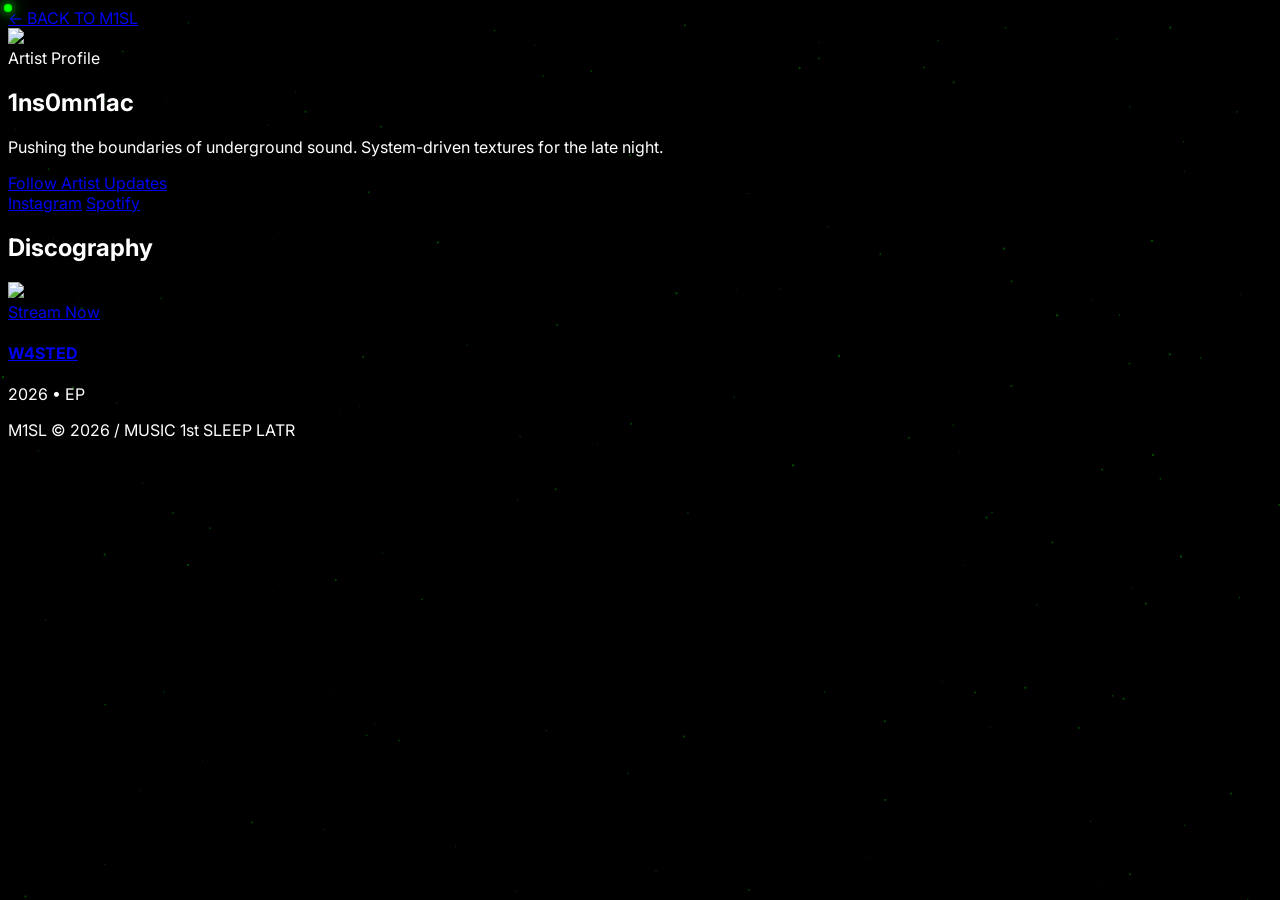
==== m1sl/artists/1ns0mn1ac.html @ fd24a476 "Add files via upload" ====
<!DOCTYPE html>
<html lang="en" class="scroll-smooth">
<head>
    <meta charset="UTF-8">
    <meta name="viewport" content="width=device-width, initial-scale=1.0">
    <title>1ns0mn1ac | M1SL Artist</title>
    <script src="https://cdn.tailwindcss.com"></script>
    <link href="https://fonts.googleapis.com/css2?family=Inter:wght@200;300;400;500;600&display=swap" rel="stylesheet">
    <style>
        body { background: black; font-family: 'Inter', sans-serif; color: white; overflow-x: hidden; cursor: none; }
        canvas { position: fixed; top: 0; left: 0; z-index: -1; }
        #cursor-dot { width: 8px; height: 8px; background: #00FF00; border-radius: 50%; position: fixed; pointer-events: none; z-index: 9999; box-shadow: 0 0 10px #00FF00, 0 0 20px #00FF00; transform: translate(-50%, -50%); transition: transform 0.1s ease-out; }
        .fade { opacity: 0; transform: translateY(40px); transition: 1s; }
        .fade.show { opacity: 1; transform: translateY(0); }
        a:hover ~ #cursor-dot { transform: translate(-50%, -50%) scale(2.5); background: rgba(0, 255, 0, 0.5); }
    </style>
</head>
<body>
    <div id="cursor-dot"></div>
    <canvas id="stars"></canvas>

    <nav class="w-full p-6 relative z-10">
        <a href="../index.html" class="text-[#00FF00] text-xl font-bold italic tracking-tighter hover:opacity-50 transition">← BACK TO M1SL</a>
    </nav>

    <section class="pt-20 pb-32 px-6 fade">
        <div class="max-w-6xl mx-auto grid md:grid-cols-2 gap-16 items-center">
            <div class="relative group">
                <div class="absolute -inset-1 bg-[#00FF00] rounded-2xl blur opacity-10 group-hover:opacity-20 transition"></div>
                <img src="https://i.postimg.cc/HsmKccsd/download-(2).jpg" class="relative rounded-2xl grayscale border border-zinc-900 group-hover:grayscale-0 transition duration-700">
            </div>
            <div>
                <span class="text-[#00FF00] uppercase tracking-[0.5em] text-xs font-bold">Artist Profile</span>
                <h1 class="text-7xl md:text-8xl font-bold tracking-tighter mt-4 mb-6 italic uppercase">1ns0mn1ac</h1>
                <p class="text-zinc-400 mb-10 uppercase tracking-widest text-xs leading-loose">Pushing the boundaries of underground sound. System-driven textures for the late night.</p>
                
                <div class="space-y-4">
                    <a href="https://forms.gle/iWiksjT77Ur8YBbH7" target="_blank" class="block text-center w-full bg-[#00FF00] text-black py-5 font-bold uppercase text-xs tracking-[0.3em] hover:bg-white transition">Follow Artist Updates</a>
                    <div class="grid grid-cols-2 gap-4">
                        <a href="https://www.instagram.com/1ns0mn1acg0tocd/?hl=en" target="_blank" class="border border-zinc-800 py-4 text-center text-[10px] uppercase tracking-widest hover:text-[#00FF00] hover:border-[#00FF00] transition">Instagram</a>
                        <a href="https://open.spotify.com/artist/26pLWysIzdeZWhjLgxsC5b" target="_blank" class="border border-zinc-800 py-4 text-center text-[10px] uppercase tracking-widest hover:text-[#00FF00] hover:border-[#00FF00] transition">Spotify</a>
                    </div>
                </div>
            </div>
        </div>
    </section>

    <section class="py-32 px-6 border-t border-zinc-900/50 fade">
        <div class="max-w-6xl mx-auto">
            <h2 class="text-[#00FF00] text-3xl uppercase italic mb-12 font-bold">Discography</h2>
            <div class="grid grid-cols-2 md:grid-cols-4 gap-8">
                <div class="group">
                    <a href="https://open.spotify.com/album/7o1aJWSfgZFDvMidFonA97?si=UwYrb7xGScG9-9hW7yz7zg" target="_blank" class="block overflow-hidden rounded-xl border border-zinc-900 group-hover:border-[#00FF00] transition relative">
                        <img src="https://i.postimg.cc/44WxYCpZ/BC8CF32A-FEDB-411B-BAC2-07BEFE57C675.jpg" class="w-full group-hover:scale-110 transition duration-700">
                        <div class="absolute inset-0 bg-black/40 opacity-0 group-hover:opacity-100 flex items-center justify-center transition">
                             <span class="text-[#00FF00] text-[10px] font-bold uppercase tracking-widest border border-[#00FF00] px-4 py-2">Stream Now</span>
                        </div>
                    </a>
                    <a href="https://open.spotify.com/album/7o1aJWSfgZFDvMidFonA97?si=MOuUcQ0-SWK4HGaoD3q6pA" target="_blank">
                        <h4 class="text-white uppercase text-sm mt-4 font-bold tracking-widest group-hover:text-[#00FF00] transition">W4STED</h4>
                    </a>
                    <p class="text-zinc-600 text-[10px] uppercase">2026 • EP</p>
                </div>
            </div>
        </div>
    </section>

    <footer class="py-20 text-center text-zinc-600 text-[10px] uppercase tracking-[0.5em] border-t border-zinc-900/30">
        M1SL © 2026 / MUSIC 1st SLEEP LATR
    </footer>

    <script>
        const canvas = document.getElementById("stars");
        const ctx = canvas.getContext("2d");
        const cursorDot = document.getElementById("cursor-dot");
        canvas.width = window.innerWidth; canvas.height = window.innerHeight;
        let stars = []; let mouse = { x: -1000, y: -1000 };
        window.addEventListener('mousemove', (e) => {
            mouse.x = e.clientX; mouse.y = e.clientY;
            cursorDot.style.left = e.clientX + 'px'; cursorDot.style.top = e.clientY + 'px';
        });
        for (let i = 0; i < 200; i++) {
            stars.push({ x: Math.random() * canvas.width, y: Math.random() * canvas.height, size: Math.random() * 2, speed: Math.random() * 0.4 + 0.1, ox: Math.random() * canvas.width, oy: Math.random() * canvas.height });
        }
        function animate() {
            ctx.clearRect(0, 0, canvas.width, canvas.height);
            stars.forEach(star => {
                star.oy += star.speed; if (star.oy > canvas.height) star.oy = 0;
                let dx = mouse.x - star.ox, dy = mouse.y - star.oy, dist = Math.sqrt(dx * dx + dy * dy);
                let px = 0, py = 0;
                if (dist < 100) { let f = (100 - dist) / 100; px = (dx / dist) * f * -40; py = (dy / dist) * f * -40; }
                ctx.fillStyle = "#00FF00"; ctx.globalAlpha = 0.3;
                ctx.fillRect(star.ox + px, star.oy + py, star.size, star.size);
            });
            requestAnimationFrame(animate);
        }
        animate();
        const obs = new IntersectionObserver(ents => ents.forEach(e => { if (e.isIntersecting) e.target.classList.add("show"); }));
        document.querySelectorAll(".fade").forEach(el => obs.observe(el));
    </script>
</body>
</html>
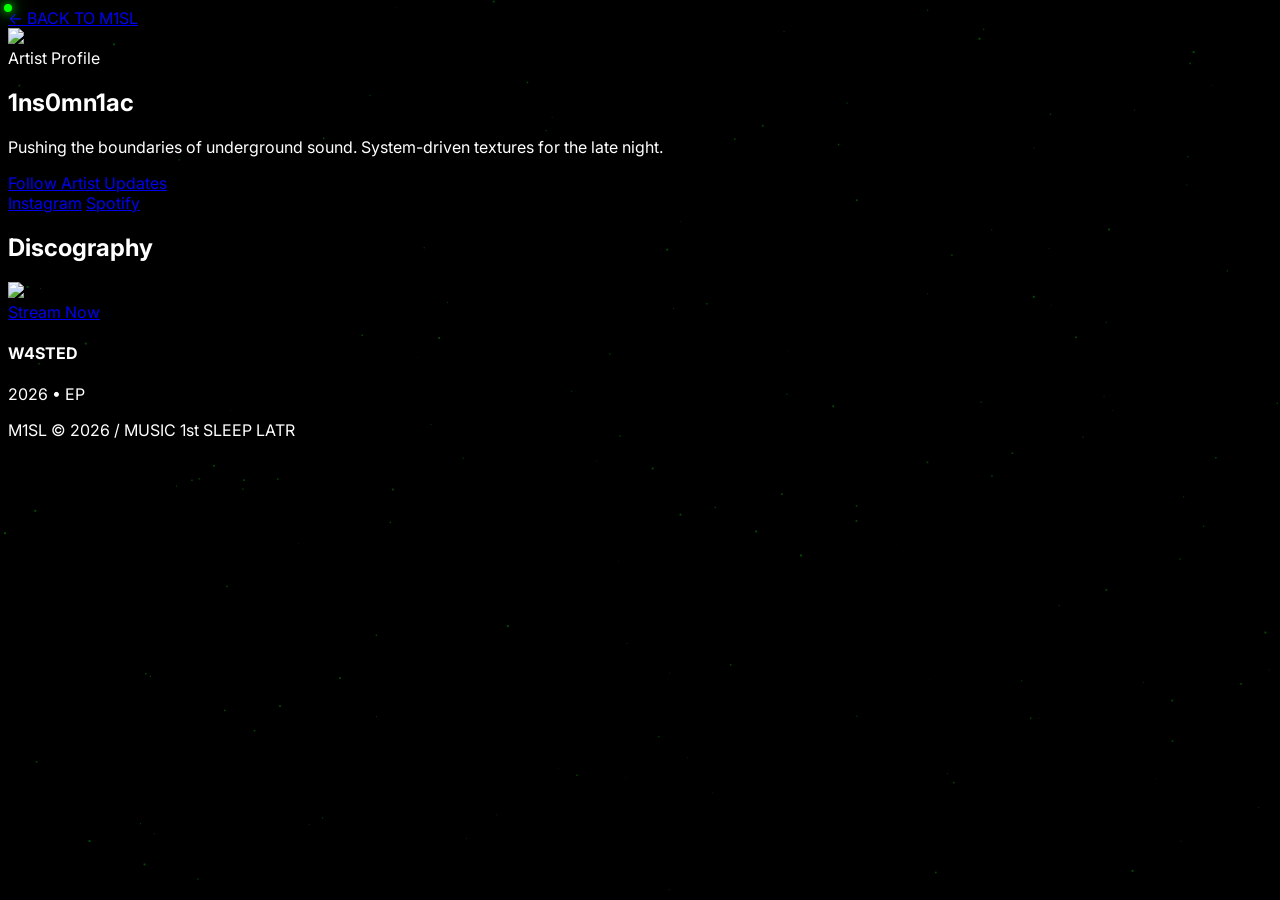
==== commit 1fc35ffd: "Add files via upload" ====
--- a/m1sl/artists/1ns0mn1ac.html
+++ b/m1sl/artists/1ns0mn1ac.html
@@ -56,9 +56,7 @@
                              <span class="text-[#00FF00] text-[10px] font-bold uppercase tracking-widest border border-[#00FF00] px-4 py-2">Stream Now</span>
                         </div>
                     </a>
-                    <a href="https://open.spotify.com/album/7o1aJWSfgZFDvMidFonA97?si=MOuUcQ0-SWK4HGaoD3q6pA" target="_blank">
-                        <h4 class="text-white uppercase text-sm mt-4 font-bold tracking-widest group-hover:text-[#00FF00] transition">W4STED</h4>
-                    </a>
+                    <h4 class="text-white uppercase text-sm mt-4 font-bold tracking-widest group-hover:text-[#00FF00] transition">W4STED</h4>
                     <p class="text-zinc-600 text-[10px] uppercase">2026 • EP</p>
                 </div>
             </div>
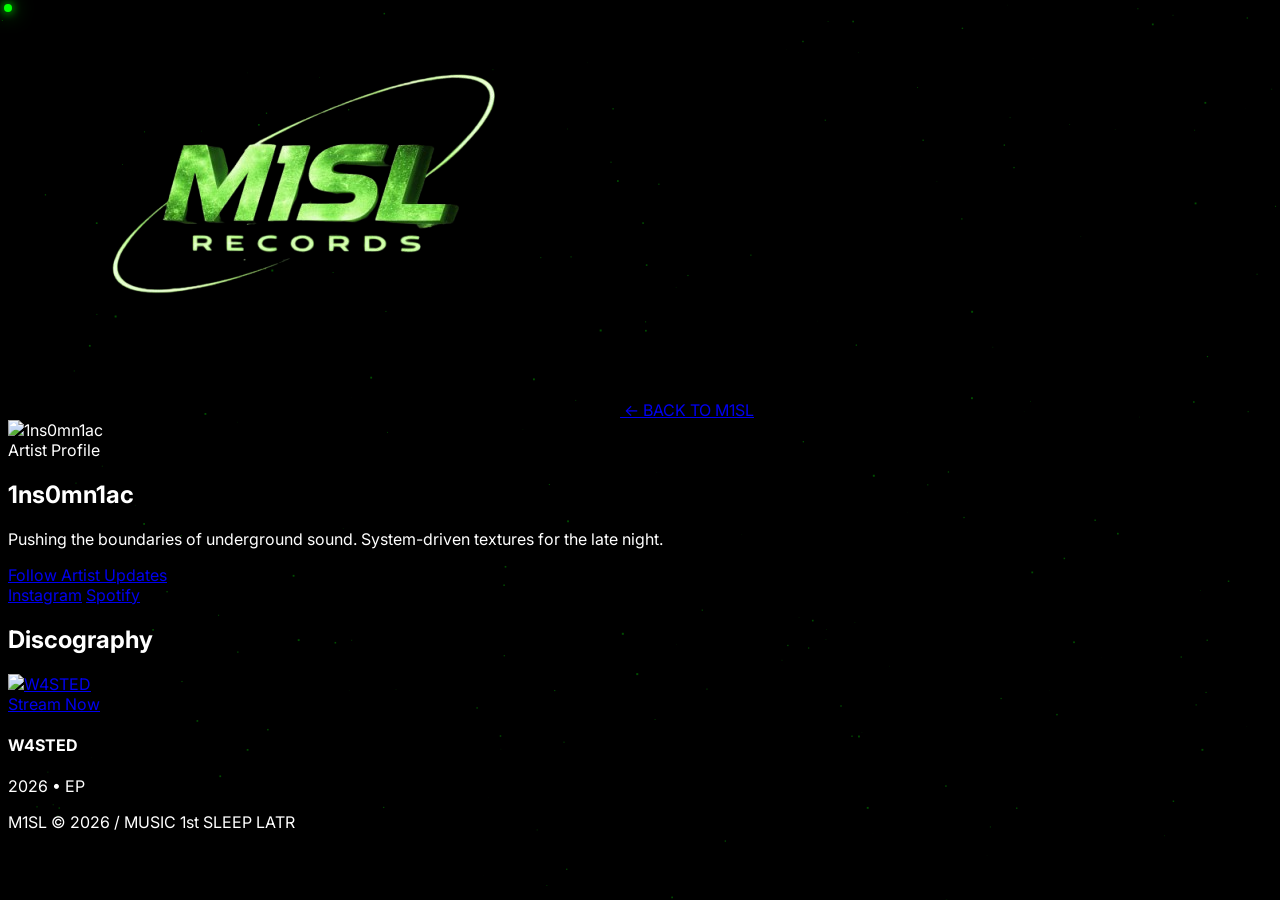
==== commit 7a12a932: "Add files via upload" ====
--- a/m1sl/artists/1ns0mn1ac.html
+++ b/m1sl/artists/1ns0mn1ac.html
@@ -4,6 +4,9 @@
     <meta charset="UTF-8">
     <meta name="viewport" content="width=device-width, initial-scale=1.0">
     <title>1ns0mn1ac | M1SL Artist</title>
+    
+    <link rel="icon" type="image/png" href="../favicon.png">
+
     <script src="https://cdn.tailwindcss.com"></script>
     <link href="https://fonts.googleapis.com/css2?family=Inter:wght@200;300;400;500;600&display=swap" rel="stylesheet">
     <style>
@@ -20,14 +23,17 @@
     <canvas id="stars"></canvas>
 
     <nav class="w-full p-6 relative z-10">
-        <a href="../index.html" class="text-[#00FF00] text-xl font-bold italic tracking-tighter hover:opacity-50 transition">← BACK TO M1SL</a>
+        <a href="../index.html" class="flex items-center space-x-3 text-[#00FF00] text-xl font-bold italic tracking-tighter hover:opacity-50 transition">
+            <img src="../favicon.png" class="w-5 h-5 object-contain" alt="M1SL">
+            <span>← BACK TO M1SL</span>
+        </a>
     </nav>
 
     <section class="pt-20 pb-32 px-6 fade">
         <div class="max-w-6xl mx-auto grid md:grid-cols-2 gap-16 items-center">
             <div class="relative group">
                 <div class="absolute -inset-1 bg-[#00FF00] rounded-2xl blur opacity-10 group-hover:opacity-20 transition"></div>
-                <img src="https://i.postimg.cc/HsmKccsd/download-(2).jpg" class="relative rounded-2xl grayscale border border-zinc-900 group-hover:grayscale-0 transition duration-700">
+                <img src="https://i.postimg.cc/HsmKccsd/download-(2).jpg" class="relative rounded-2xl grayscale border border-zinc-900 group-hover:grayscale-0 transition duration-700" alt="1ns0mn1ac">
             </div>
             <div>
                 <span class="text-[#00FF00] uppercase tracking-[0.5em] text-xs font-bold">Artist Profile</span>
@@ -38,7 +44,7 @@
                     <a href="https://forms.gle/iWiksjT77Ur8YBbH7" target="_blank" class="block text-center w-full bg-[#00FF00] text-black py-5 font-bold uppercase text-xs tracking-[0.3em] hover:bg-white transition">Follow Artist Updates</a>
                     <div class="grid grid-cols-2 gap-4">
                         <a href="https://www.instagram.com/1ns0mn1acg0tocd/?hl=en" target="_blank" class="border border-zinc-800 py-4 text-center text-[10px] uppercase tracking-widest hover:text-[#00FF00] hover:border-[#00FF00] transition">Instagram</a>
-                        <a href="https://open.spotify.com/artist/26pLWysIzdeZWhjLgxsC5b" target="_blank" class="border border-zinc-800 py-4 text-center text-[10px] uppercase tracking-widest hover:text-[#00FF00] hover:border-[#00FF00] transition">Spotify</a>
+                        <a href="https://open.spotify.com/artist/26pLWysIzdeZWhjLgxsC5b?si=F0-d7RX5REquDLSnM3eC-w" target="_blank" class="border border-zinc-800 py-4 text-center text-[10px] uppercase tracking-widest hover:text-[#00FF00] hover:border-[#00FF00] transition">Spotify</a>
                     </div>
                 </div>
             </div>
@@ -50,8 +56,8 @@
             <h2 class="text-[#00FF00] text-3xl uppercase italic mb-12 font-bold">Discography</h2>
             <div class="grid grid-cols-2 md:grid-cols-4 gap-8">
                 <div class="group">
-                    <a href="https://open.spotify.com/album/7o1aJWSfgZFDvMidFonA97?si=UwYrb7xGScG9-9hW7yz7zg" target="_blank" class="block overflow-hidden rounded-xl border border-zinc-900 group-hover:border-[#00FF00] transition relative">
-                        <img src="https://i.postimg.cc/44WxYCpZ/BC8CF32A-FEDB-411B-BAC2-07BEFE57C675.jpg" class="w-full group-hover:scale-110 transition duration-700">
+                    <a href="https://open.spotify.com/album/7o1aJWSfgZFDvMidFonA97?si=0KEb5xDPQVevGDpdb6_dXw" target="_blank" class="block overflow-hidden rounded-xl border border-zinc-900 group-hover:border-[#00FF00] transition relative">
+                        <img src="https://i.postimg.cc/44WxYCpZ/BC8CF32A-FEDB-411B-BAC2-07BEFE57C675.jpg" class="w-full group-hover:scale-110 transition duration-700" alt="W4STED">
                         <div class="absolute inset-0 bg-black/40 opacity-0 group-hover:opacity-100 flex items-center justify-center transition">
                              <span class="text-[#00FF00] text-[10px] font-bold uppercase tracking-widest border border-[#00FF00] px-4 py-2">Stream Now</span>
                         </div>
@@ -71,28 +77,48 @@
         const canvas = document.getElementById("stars");
         const ctx = canvas.getContext("2d");
         const cursorDot = document.getElementById("cursor-dot");
-        canvas.width = window.innerWidth; canvas.height = window.innerHeight;
-        let stars = []; let mouse = { x: -1000, y: -1000 };
+        
+        function resize() {
+            canvas.width = window.innerWidth; 
+            canvas.height = window.innerHeight;
+        }
+        window.addEventListener('resize', resize);
+        resize();
+
+        let stars = []; 
+        let mouse = { x: -1000, y: -1000 };
+
         window.addEventListener('mousemove', (e) => {
-            mouse.x = e.clientX; mouse.y = e.clientY;
-            cursorDot.style.left = e.clientX + 'px'; cursorDot.style.top = e.clientY + 'px';
+            mouse.x = e.clientX; 
+            mouse.y = e.clientY;
+            cursorDot.style.left = e.clientX + 'px'; 
+            cursorDot.style.top = e.clientY + 'px';
         });
+
         for (let i = 0; i < 200; i++) {
             stars.push({ x: Math.random() * canvas.width, y: Math.random() * canvas.height, size: Math.random() * 2, speed: Math.random() * 0.4 + 0.1, ox: Math.random() * canvas.width, oy: Math.random() * canvas.height });
         }
+
         function animate() {
             ctx.clearRect(0, 0, canvas.width, canvas.height);
             stars.forEach(star => {
-                star.oy += star.speed; if (star.oy > canvas.height) star.oy = 0;
+                star.oy += star.speed; 
+                if (star.oy > canvas.height) star.oy = 0;
                 let dx = mouse.x - star.ox, dy = mouse.y - star.oy, dist = Math.sqrt(dx * dx + dy * dy);
                 let px = 0, py = 0;
-                if (dist < 100) { let f = (100 - dist) / 100; px = (dx / dist) * f * -40; py = (dy / dist) * f * -40; }
-                ctx.fillStyle = "#00FF00"; ctx.globalAlpha = 0.3;
+                if (dist < 100) { 
+                    let f = (100 - dist) / 100; 
+                    px = (dx / dist) * f * -40; 
+                    py = (dy / dist) * f * -40; 
+                }
+                ctx.fillStyle = "#00FF00"; 
+                ctx.globalAlpha = 0.3;
                 ctx.fillRect(star.ox + px, star.oy + py, star.size, star.size);
             });
             requestAnimationFrame(animate);
         }
         animate();
+
         const obs = new IntersectionObserver(ents => ents.forEach(e => { if (e.isIntersecting) e.target.classList.add("show"); }));
         document.querySelectorAll(".fade").forEach(el => obs.observe(el));
     </script>
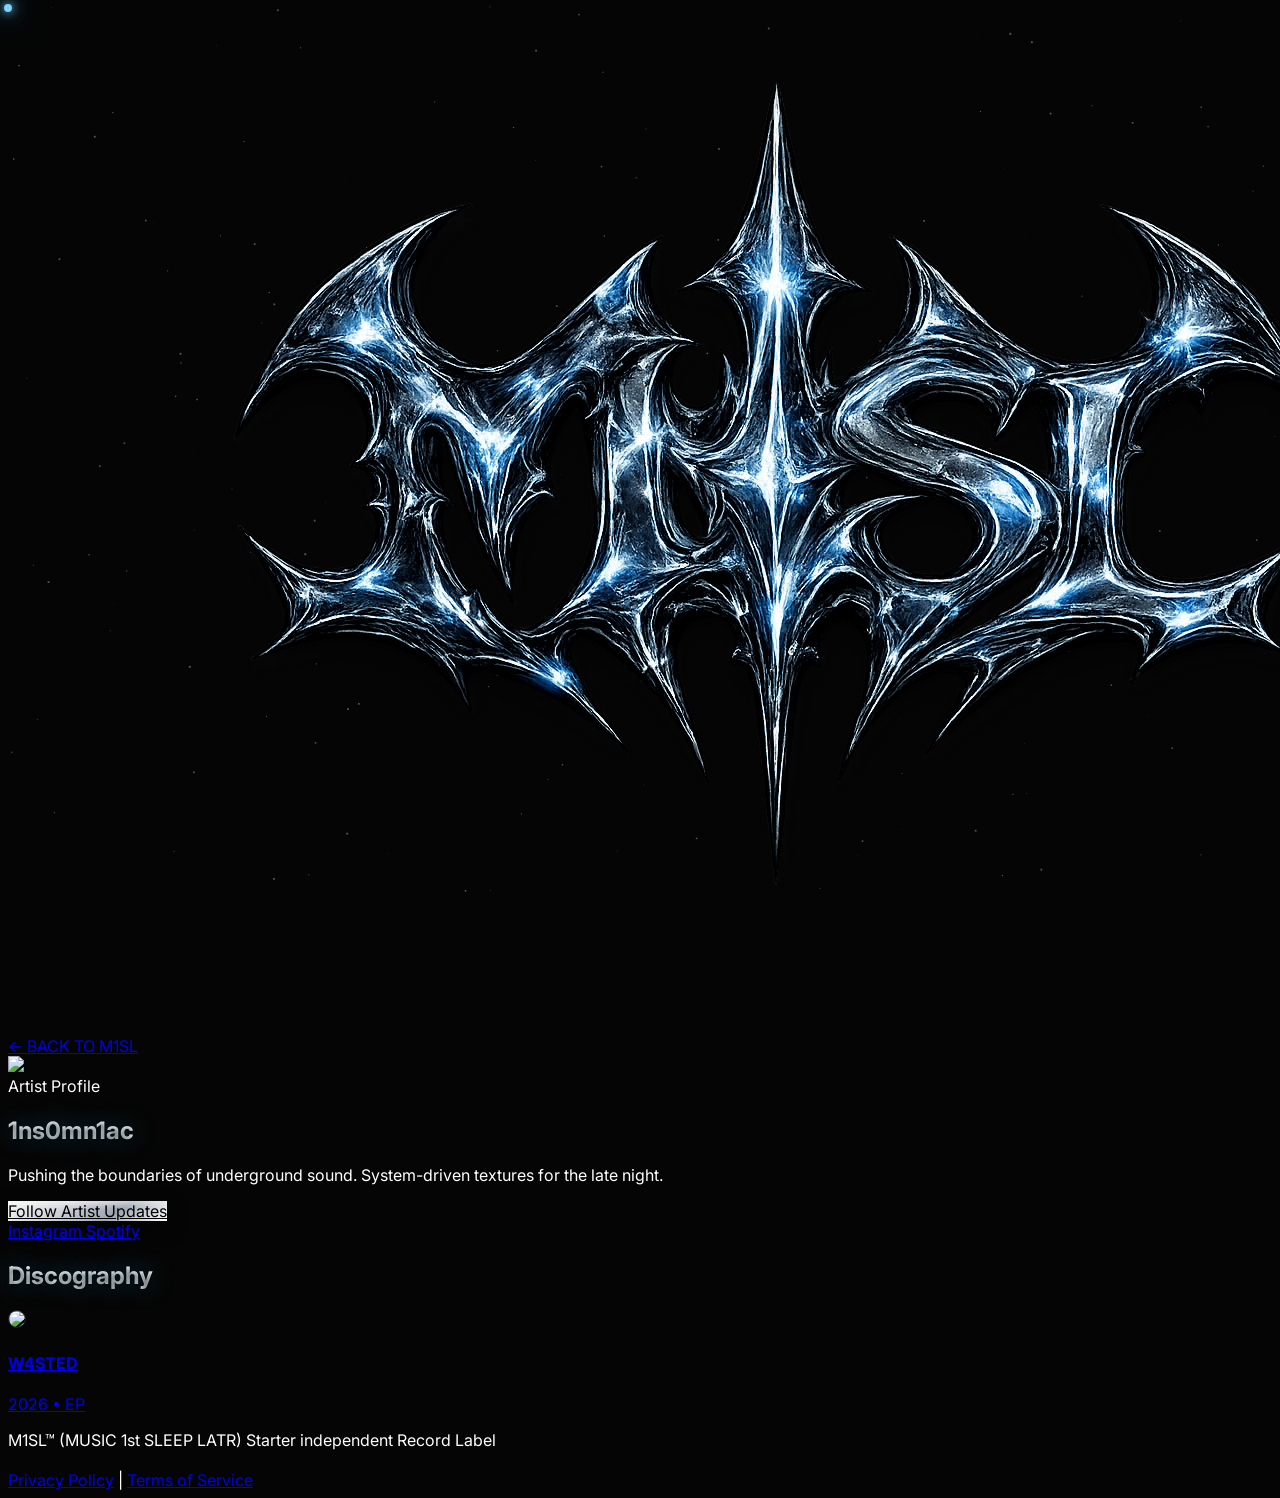
==== commit 7f825018: "Add files via upload" ====
--- a/m1sl/artists/1ns0mn1ac.html
+++ b/m1sl/artists/1ns0mn1ac.html
@@ -1,126 +1,421 @@
 <!DOCTYPE html>
 <html lang="en" class="scroll-smooth">
 <head>
-    <meta charset="UTF-8">
-    <meta name="viewport" content="width=device-width, initial-scale=1.0">
-    <title>1ns0mn1ac | M1SL Artist</title>
-    
-    <link rel="icon" type="image/png" href="../favicon.png">
-
-    <script src="https://cdn.tailwindcss.com"></script>
-    <link href="https://fonts.googleapis.com/css2?family=Inter:wght@200;300;400;500;600&display=swap" rel="stylesheet">
-    <style>
-        body { background: black; font-family: 'Inter', sans-serif; color: white; overflow-x: hidden; cursor: none; }
-        canvas { position: fixed; top: 0; left: 0; z-index: -1; }
-        #cursor-dot { width: 8px; height: 8px; background: #00FF00; border-radius: 50%; position: fixed; pointer-events: none; z-index: 9999; box-shadow: 0 0 10px #00FF00, 0 0 20px #00FF00; transform: translate(-50%, -50%); transition: transform 0.1s ease-out; }
-        .fade { opacity: 0; transform: translateY(40px); transition: 1s; }
-        .fade.show { opacity: 1; transform: translateY(0); }
-        a:hover ~ #cursor-dot { transform: translate(-50%, -50%) scale(2.5); background: rgba(0, 255, 0, 0.5); }
-    </style>
+
+<meta charset="UTF-8">
+<meta name="viewport" content="width=device-width, initial-scale=1.0">
+
+<title>1ns0mn1ac | M1SL Artist</title>
+
+<link rel="icon" type="image/png" href="../favicon.png">
+
+<script src="https://cdn.tailwindcss.com"></script>
+
+<link href="https://fonts.googleapis.com/css2?family=Inter:wght@200;300;400;500;600&display=swap" rel="stylesheet">
+
+<style>
+
+body{
+background:#050505;
+font-family:'Inter',sans-serif;
+color:white;
+overflow-x:hidden;
+cursor:none;
+}
+
+/* loader */
+
+#loader{
+position:fixed;
+inset:0;
+background:#020202;
+display:flex;
+align-items:center;
+justify-content:center;
+z-index:99999;
+transition:opacity .6s;
+}
+
+.loader-image{
+width:140px;
+
+filter:
+drop-shadow(0 0 20px rgba(255,255,255,.5))
+drop-shadow(0 0 40px rgba(56,189,248,.4));
+
+animation:loaderFloat 3s ease-in-out infinite;
+}
+
+@keyframes loaderFloat{
+0%{transform:translateY(0)}
+50%{transform:translateY(-12px)}
+100%{transform:translateY(0)}
+}
+
+/* chrome title */
+
+.chrome-title{
+background:linear-gradient(
+90deg,
+#ffffff,
+#d4d4d4,
+#9ca3af,
+#ffffff
+);
+background-size:300%;
+-webkit-background-clip:text;
+color:transparent;
+animation:chromeShimmer 8s linear infinite;
+
+text-shadow:
+0 2px 4px rgba(0,0,0,.6),
+0 0 25px rgba(56,189,248,.4);
+}
+
+@keyframes chromeShimmer{
+0%{background-position:0%}
+100%{background-position:300%}
+}
+
+/* star canvas */
+
+canvas{
+position:fixed;
+top:0;
+left:0;
+z-index:-1;
+}
+
+/* cursor */
+
+#cursor-dot{
+width:8px;
+height:8px;
+background:#7dd3fc;
+border-radius:50%;
+position:fixed;
+pointer-events:none;
+z-index:9999;
+
+box-shadow:
+0 0 10px #7dd3fc,
+0 0 20px #38bdf8,
+0 0 40px #0ea5e9;
+
+transform:translate(-50%,-50%);
+}
+
+/* fade animation */
+
+.fade{
+opacity:0;
+transform:translateY(40px);
+transition:1s;
+}
+
+.fade.show{
+opacity:1;
+transform:translateY(0);
+}
+
+/* chrome buttons */
+
+.chrome-btn{
+
+background:linear-gradient(
+145deg,
+#f5f5f5,
+#d1d5db,
+#9ca3af,
+#ffffff
+);
+
+color:black;
+
+box-shadow:
+inset 0 3px 6px rgba(255,255,255,.6),
+0 6px 18px rgba(0,0,0,.6);
+
+}
+
+.chrome-btn:hover{
+transform:translateY(-3px);
+
+box-shadow:
+0 10px 35px rgba(56,189,248,.45),
+inset 0 3px 8px rgba(255,255,255,.9);
+}
+
+/* release hover */
+
+.release-card img{
+border-radius:12px;
+transition:.5s;
+border:1px solid #222;
+}
+
+.release-card:hover img{
+border-color:#38bdf8;
+box-shadow:
+0 0 20px rgba(56,189,248,.4),
+0 0 40px rgba(56,189,248,.2);
+
+transform:translateY(-6px) scale(1.04);
+}
+
+</style>
+
 </head>
+
 <body>
-    <div id="cursor-dot"></div>
-    <canvas id="stars"></canvas>
-
-    <nav class="w-full p-6 relative z-10">
-        <a href="../index.html" class="flex items-center space-x-3 text-[#00FF00] text-xl font-bold italic tracking-tighter hover:opacity-50 transition">
-            <img src="../favicon.png" class="w-5 h-5 object-contain" alt="M1SL">
-            <span>← BACK TO M1SL</span>
-        </a>
-    </nav>
-
-    <section class="pt-20 pb-32 px-6 fade">
-        <div class="max-w-6xl mx-auto grid md:grid-cols-2 gap-16 items-center">
-            <div class="relative group">
-                <div class="absolute -inset-1 bg-[#00FF00] rounded-2xl blur opacity-10 group-hover:opacity-20 transition"></div>
-                <img src="https://i.postimg.cc/HsmKccsd/download-(2).jpg" class="relative rounded-2xl grayscale border border-zinc-900 group-hover:grayscale-0 transition duration-700" alt="1ns0mn1ac">
-            </div>
-            <div>
-                <span class="text-[#00FF00] uppercase tracking-[0.5em] text-xs font-bold">Artist Profile</span>
-                <h1 class="text-7xl md:text-8xl font-bold tracking-tighter mt-4 mb-6 italic uppercase">1ns0mn1ac</h1>
-                <p class="text-zinc-400 mb-10 uppercase tracking-widest text-xs leading-loose">Pushing the boundaries of underground sound. System-driven textures for the late night.</p>
-                
-                <div class="space-y-4">
-                    <a href="https://forms.gle/iWiksjT77Ur8YBbH7" target="_blank" class="block text-center w-full bg-[#00FF00] text-black py-5 font-bold uppercase text-xs tracking-[0.3em] hover:bg-white transition">Follow Artist Updates</a>
-                    <div class="grid grid-cols-2 gap-4">
-                        <a href="https://www.instagram.com/1ns0mn1acg0tocd/?hl=en" target="_blank" class="border border-zinc-800 py-4 text-center text-[10px] uppercase tracking-widest hover:text-[#00FF00] hover:border-[#00FF00] transition">Instagram</a>
-                        <a href="https://open.spotify.com/artist/26pLWysIzdeZWhjLgxsC5b?si=F0-d7RX5REquDLSnM3eC-w" target="_blank" class="border border-zinc-800 py-4 text-center text-[10px] uppercase tracking-widest hover:text-[#00FF00] hover:border-[#00FF00] transition">Spotify</a>
-                    </div>
-                </div>
-            </div>
-        </div>
-    </section>
-
-    <section class="py-32 px-6 border-t border-zinc-900/50 fade">
-        <div class="max-w-6xl mx-auto">
-            <h2 class="text-[#00FF00] text-3xl uppercase italic mb-12 font-bold">Discography</h2>
-            <div class="grid grid-cols-2 md:grid-cols-4 gap-8">
-                <div class="group">
-                    <a href="https://open.spotify.com/album/7o1aJWSfgZFDvMidFonA97?si=0KEb5xDPQVevGDpdb6_dXw" target="_blank" class="block overflow-hidden rounded-xl border border-zinc-900 group-hover:border-[#00FF00] transition relative">
-                        <img src="https://i.postimg.cc/44WxYCpZ/BC8CF32A-FEDB-411B-BAC2-07BEFE57C675.jpg" class="w-full group-hover:scale-110 transition duration-700" alt="W4STED">
-                        <div class="absolute inset-0 bg-black/40 opacity-0 group-hover:opacity-100 flex items-center justify-center transition">
-                             <span class="text-[#00FF00] text-[10px] font-bold uppercase tracking-widest border border-[#00FF00] px-4 py-2">Stream Now</span>
-                        </div>
-                    </a>
-                    <h4 class="text-white uppercase text-sm mt-4 font-bold tracking-widest group-hover:text-[#00FF00] transition">W4STED</h4>
-                    <p class="text-zinc-600 text-[10px] uppercase">2026 • EP</p>
-                </div>
-            </div>
-        </div>
-    </section>
-
-    <footer class="py-20 text-center text-zinc-600 text-[10px] uppercase tracking-[0.5em] border-t border-zinc-900/30">
-        M1SL © 2026 / MUSIC 1st SLEEP LATR
-    </footer>
-
-    <script>
-        const canvas = document.getElementById("stars");
-        const ctx = canvas.getContext("2d");
-        const cursorDot = document.getElementById("cursor-dot");
-        
-        function resize() {
-            canvas.width = window.innerWidth; 
-            canvas.height = window.innerHeight;
-        }
-        window.addEventListener('resize', resize);
-        resize();
-
-        let stars = []; 
-        let mouse = { x: -1000, y: -1000 };
-
-        window.addEventListener('mousemove', (e) => {
-            mouse.x = e.clientX; 
-            mouse.y = e.clientY;
-            cursorDot.style.left = e.clientX + 'px'; 
-            cursorDot.style.top = e.clientY + 'px';
-        });
-
-        for (let i = 0; i < 200; i++) {
-            stars.push({ x: Math.random() * canvas.width, y: Math.random() * canvas.height, size: Math.random() * 2, speed: Math.random() * 0.4 + 0.1, ox: Math.random() * canvas.width, oy: Math.random() * canvas.height });
-        }
-
-        function animate() {
-            ctx.clearRect(0, 0, canvas.width, canvas.height);
-            stars.forEach(star => {
-                star.oy += star.speed; 
-                if (star.oy > canvas.height) star.oy = 0;
-                let dx = mouse.x - star.ox, dy = mouse.y - star.oy, dist = Math.sqrt(dx * dx + dy * dy);
-                let px = 0, py = 0;
-                if (dist < 100) { 
-                    let f = (100 - dist) / 100; 
-                    px = (dx / dist) * f * -40; 
-                    py = (dy / dist) * f * -40; 
-                }
-                ctx.fillStyle = "#00FF00"; 
-                ctx.globalAlpha = 0.3;
-                ctx.fillRect(star.ox + px, star.oy + py, star.size, star.size);
-            });
-            requestAnimationFrame(animate);
-        }
-        animate();
-
-        const obs = new IntersectionObserver(ents => ents.forEach(e => { if (e.isIntersecting) e.target.classList.add("show"); }));
-        document.querySelectorAll(".fade").forEach(el => obs.observe(el));
-    </script>
+
+<div id="loader">
+<img src="https://i.postimg.cc/nLV2swCX/favicon-(2).png" class="loader-image">
+</div>
+
+<div id="cursor-dot"></div>
+
+<canvas id="stars"></canvas>
+
+<nav class="w-full p-6 relative z-10">
+
+<a href="../index.html" class="flex items-center space-x-3 text-blue-300 text-xl font-bold italic tracking-tighter hover:opacity-70 transition">
+
+<img src="../favicon.png" class="w-5 h-5 object-contain">
+
+<span>← BACK TO M1SL</span>
+
+</a>
+
+</nav>
+
+<section class="pt-20 pb-32 px-6 fade">
+
+<div class="max-w-6xl mx-auto grid md:grid-cols-2 gap-16 items-center">
+
+<div class="relative group">
+
+<div class="absolute -inset-1 bg-blue-400 rounded-2xl blur opacity-10 group-hover:opacity-20 transition"></div>
+
+<img src="https://i.postimg.cc/HsmKccsd/download-(2).jpg"
+class="relative rounded-2xl grayscale border border-zinc-900 group-hover:grayscale-0 transition duration-700">
+
+</div>
+
+<div>
+
+<span class="text-blue-300 uppercase tracking-[0.5em] text-xs font-bold">
+Artist Profile
+</span>
+
+<h1 class="chrome-title text-7xl md:text-8xl font-bold tracking-tighter mt-4 mb-6 italic uppercase">
+1ns0mn1ac
+</h1>
+
+<p class="text-zinc-400 mb-10 uppercase tracking-widest text-xs leading-loose">
+Pushing the boundaries of underground sound. System-driven textures for the late night.
+</p>
+
+<div class="space-y-4">
+
+<a href="https://forms.gle/iWiksjT77Ur8YBbH7"
+target="_blank"
+class="chrome-btn block text-center w-full py-5 font-bold uppercase text-xs tracking-[0.3em]">
+
+Follow Artist Updates
+
+</a>
+
+<div class="grid grid-cols-2 gap-4">
+
+<a href="https://www.instagram.com/1ns0mn1acg0tocd/?hl=en"
+target="_blank"
+class="border border-zinc-800 py-4 text-center text-[10px] uppercase tracking-widest hover:border-blue-400 hover:text-blue-300 transition">
+
+Instagram
+
+</a>
+
+<a href="https://open.spotify.com/artist/26pLWysIzdeZWhjLgxsC5b"
+target="_blank"
+class="border border-zinc-800 py-4 text-center text-[10px] uppercase tracking-widest hover:border-blue-400 hover:text-blue-300 transition">
+
+Spotify
+
+</a>
+
+</div>
+
+</div>
+
+</div>
+
+</div>
+
+</section>
+
+<section class="py-32 px-6 border-t border-zinc-900/50 fade">
+
+<div class="max-w-6xl mx-auto">
+
+<h2 class="chrome-title text-3xl uppercase italic mb-12 font-bold">
+Discography
+</h2>
+
+<div class="grid grid-cols-2 md:grid-cols-4 gap-8">
+
+<a href="https://open.spotify.com/album/7o1aJWSfgZFDvMidFonA97"
+target="_blank"
+class="release-card group block">
+
+<div class="overflow-hidden rounded-xl">
+
+<img src="https://i.postimg.cc/44WxYCpZ/BC8CF32A-FEDB-411B-BAC2-07BEFE57C675.jpg"
+class="w-full group-hover:scale-110 transition duration-700">
+
+</div>
+
+<h4 class="text-white uppercase text-sm mt-4 font-bold tracking-widest group-hover:text-blue-300 transition">
+W4STED
+</h4>
+
+<p class="text-zinc-600 text-[10px] uppercase">
+2026 • EP
+</p>
+
+</a>
+
+</div>
+
+</div>
+
+</section>
+
+<footer class="py-20 text-center text-zinc-600 text-[10px] uppercase tracking-[0.5em] border-t border-zinc-900/30">
+
+M1SL™ (MUSIC 1st SLEEP LATR) Starter independent Record Label
+
+<br><br>
+
+<a href="/privacy.html">Privacy Policy</a> | <a href="/terms.html">Terms of Service</a>
+
+</footer>
+
+<script>
+
+/* loader */
+
+window.onload=()=>{
+setTimeout(()=>{
+document.getElementById("loader").style.opacity="0"
+setTimeout(()=>{
+document.getElementById("loader").remove()
+},600)
+},1000)
+}
+
+/* cursor */
+
+const cursorDot=document.getElementById("cursor-dot")
+
+window.addEventListener("mousemove",e=>{
+cursorDot.style.left=e.clientX+"px"
+cursorDot.style.top=e.clientY+"px"
+})
+
+/* STAR PARTICLES */
+
+const canvas=document.getElementById("stars")
+const ctx=canvas.getContext("2d")
+
+function resize(){
+canvas.width=window.innerWidth
+canvas.height=window.innerHeight
+}
+
+window.addEventListener("resize",resize)
+resize()
+
+let stars=[]
+let mouse={x:-1000,y:-1000}
+
+window.addEventListener("mousemove",e=>{
+mouse.x=e.clientX
+mouse.y=e.clientY
+})
+
+for(let i=0;i<220;i++){
+
+stars.push({
+x:Math.random()*canvas.width,
+y:Math.random()*canvas.height,
+size:Math.random()*2,
+speed:Math.random()*0.4+0.1,
+ox:Math.random()*canvas.width,
+oy:Math.random()*canvas.height
+})
+
+}
+
+function animate(){
+
+ctx.clearRect(0,0,canvas.width,canvas.height)
+
+stars.forEach(star=>{
+
+star.oy+=star.speed
+
+if(star.oy>canvas.height){
+star.oy=0
+}
+
+let dx=mouse.x-star.ox
+let dy=mouse.y-star.oy
+let dist=Math.sqrt(dx*dx+dy*dy)
+
+let px=0
+let py=0
+
+if(dist<120){
+
+let f=(120-dist)/120
+
+px=(dx/dist)*f*-40
+py=(dy/dist)*f*-40
+
+}
+
+ctx.fillStyle="#9ca3af"
+ctx.globalAlpha=.5
+
+ctx.fillRect(
+star.ox+px,
+star.oy+py,
+star.size,
+star.size
+)
+
+})
+
+requestAnimationFrame(animate)
+
+}
+
+animate()
+
+/* fade */
+
+const obs=new IntersectionObserver(entries=>{
+entries.forEach(entry=>{
+if(entry.isIntersecting){
+entry.target.classList.add("show")
+}
+})
+})
+
+document.querySelectorAll(".fade").forEach(el=>obs.observe(el))
+
+</script>
+
 </body>
 </html>
